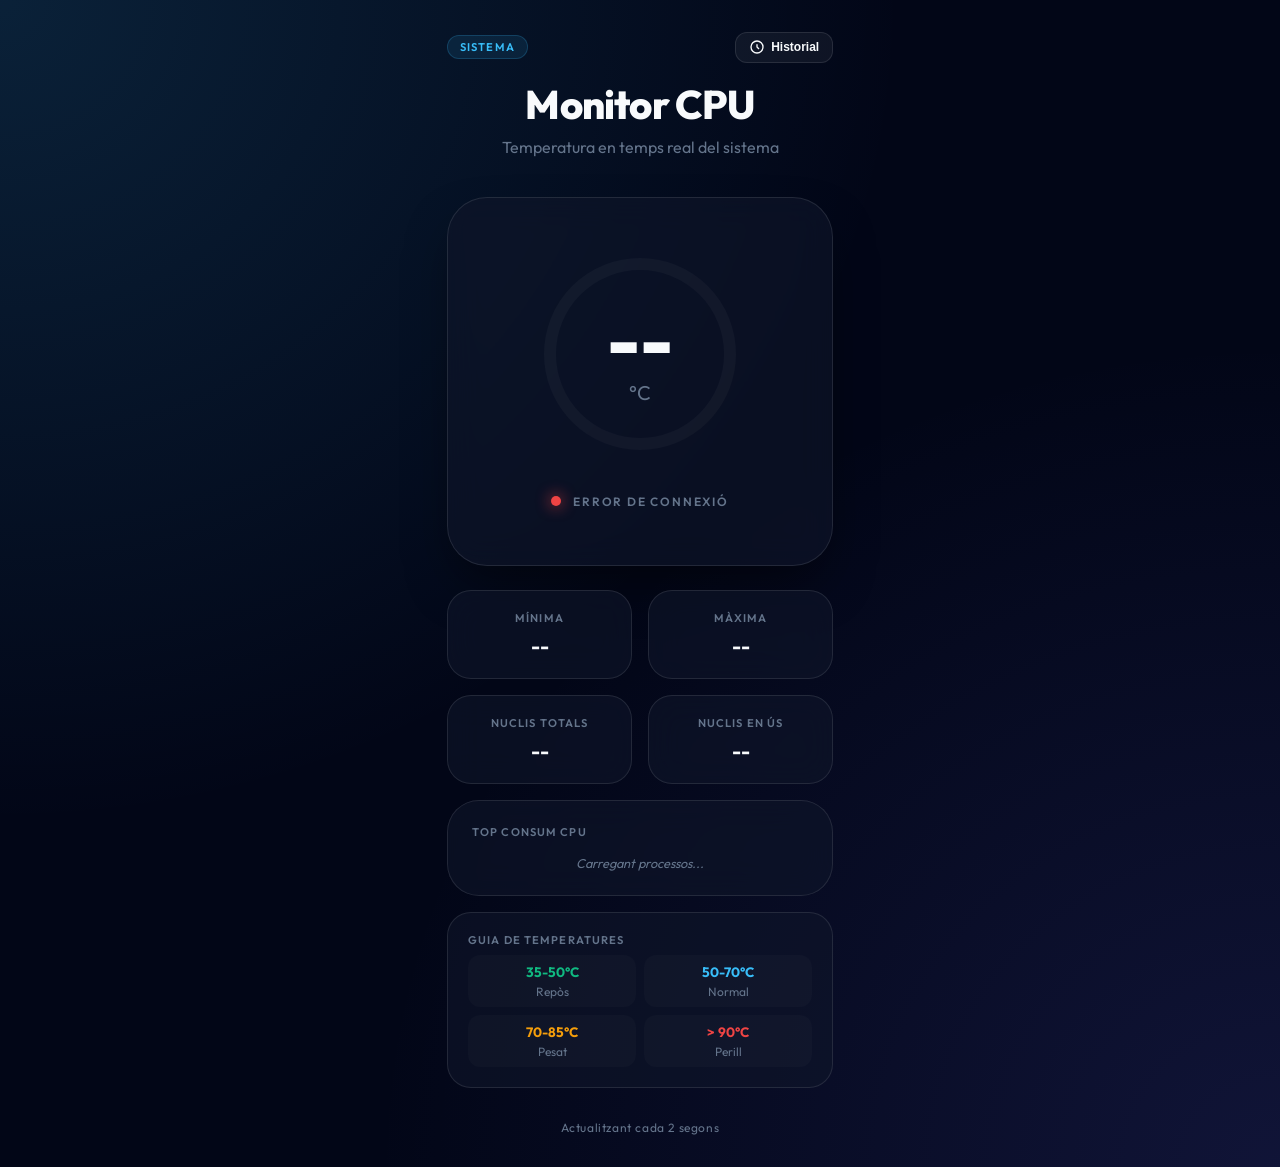
==== public/index.html @ aa87db99 "tot" ====
<!DOCTYPE html>
<html lang="ca">
<head>
    <meta charset="UTF-8">
    <meta name="viewport" content="width=device-width, initial-scale=1.0">
    <title>Monitor de Temperatura PC</title>
    <link rel="stylesheet" href="style.css">
    <link rel="preconnect" href="https://fonts.googleapis.com">
    <link rel="preconnect" href="https://fonts.gstatic.com" crossorigin>
    <link href="https://fonts.googleapis.com/css2?family=Outfit:wght@300;400;600;800&display=swap" rel="stylesheet">
</head>
<body>
    <div class="container">
        <header>
            <div class="header-top">
                <div class="badge">SISTEMA</div>
                <button id="btn-history" class="btn-history">
                    <svg viewBox="0 0 24 24" width="16" height="16" stroke="currentColor" stroke-width="2" fill="none"><path d="M12 8v4l3 3m6-3a9 9 0 11-18 0 9 9 0 0118 0z"></path></svg>
                    Historial
                </button>
            </div>
            <h1>Monitor CPU</h1>
            <p>Temperatura en temps real del sistema</p>
        </header>
        
        <main>
            <div class="temp-card">
                <div class="gauge-container">
                    <svg viewBox="0 0 100 100" class="gauge">
                        <circle class="gauge-bg" cx="50" cy="50" r="45"></circle>
                        <circle class="gauge-progress" cx="50" cy="50" r="45"></circle>
                    </svg>
                    <div class="temp-display">
                        <span id="temp-value">--</span>
                        <span class="unit">°C</span>
                    </div>
                </div>
                
                <div class="status-indicator">
                    <div id="status-dot" class="dot"></div>
                    <span id="status-text">Connectant...</span>
                </div>

                <!-- Nou: Culpable de la calor -->
                <div id="culprit-container" class="culprit-container hidden">
                    <span class="label">Possible Culpable</span>
                    <div class="culprit-info">
                        <svg viewBox="0 0 24 24" width="16" height="16" fill="none" stroke="currentColor" stroke-width="2"><path d="M13 2L3 14h9l-1 8 10-12h-9l1-8z"></path></svg>
                        <span id="culprit-name">--</span>
                    </div>
                </div>
            </div>

            <div class="info-grid">
                <div class="info-item">
                    <span class="label">Mínima</span>
                    <span id="temp-min" class="val">--</span>
                </div>
                <div class="info-item">
                    <span class="label">Màxima</span>
                    <span id="temp-max" class="val">--</span>
                </div>
                <div class="info-item">
                    <span class="label">Nuclis Totals</span>
                    <span id="cpu-total" class="val">--</span>
                </div>
                <div class="info-item">
                    <span class="label">Nuclis en Ús</span>
                    <span id="cpu-used" class="val">--</span>
                </div>
            </div>

            <div class="processes-card">
                <span class="label">Top Consum CPU</span>
                <ul id="process-list" class="process-list">
                    <!-- S'omplirà amb JS -->
                    <li class="loading">Carregant processos...</li>
                </ul>
            </div>
            <div class="temp-guide">
                <span class="label">Guia de Temperatures</span>
                <div class="guide-grid">
                    <div class="guide-item cool" id="guide-repos"><span>35-50°C</span> Repòs</div>
                    <div class="guide-item normal" id="guide-normal"><span>50-70°C</span> Normal</div>
                    <div class="guide-item heavy" id="guide-heavy"><span>70-85°C</span> Pesat</div>
                    <div class="guide-item danger" id="guide-perill"><span>> 90°C</span> Perill</div>
                </div>
            </div>
        </main>

        <footer>
            <p>Actualitzant cada 2 segons</p>
        </footer>
    </div>

    <!-- Modal Historial -->
    <div id="modal-history" class="modal">
        <div class="modal-content">
            <div class="modal-header">
                <h2>Historial de Consum</h2>
                <button id="btn-close-modal" class="btn-close">&times;</button>
            </div>
            <div class="modal-body">
                <p class="modal-subtitle">Processos que han superat el 40% de CPU recentment:</p>
                <ul id="history-list" class="history-list">
                    <!-- Dinàmic -->
                </ul>
            </div>
        </div>
    </div>

    <script src="script.js"></script>
</body>
</html>
---- public/style.css ----
:root {
    --bg-color: #020617;
    --card-bg: rgba(15, 23, 42, 0.6);
    --accent-color: #38bdf8;
    --text-primary: #f8fafc;
    --text-secondary: #64748b;
    --danger: #ef4444;
    --warning: #f59e0b;
    --success: #10b981;
    --border-color: rgba(255, 255, 255, 0.1);
}

* {
    margin: 0;
    padding: 0;
    box-sizing: border-box;
}

body {
    font-family: 'Outfit', sans-serif;
    background: var(--bg-color);
    background-image: 
        radial-gradient(at 0% 0%, rgba(56, 189, 248, 0.15) 0px, transparent 50%),
        radial-gradient(at 100% 100%, rgba(99, 102, 241, 0.15) 0px, transparent 50%);
    color: var(--text-primary);
    min-height: 100vh;
    display: flex;
    justify-content: center;
    align-items: center;
    overflow-x: hidden;
    overflow-y: auto;
}

.container {
    width: 100%;
    max-width: 450px;
    padding: 2rem;
    animation: fadeIn 0.8s ease-out;
}

@keyframes fadeIn {
    from { opacity: 0; transform: translateY(20px); }
    to { opacity: 1; transform: translateY(0); }
}

header {
    text-align: center;
    margin-bottom: 2.5rem;
}

.header-top {
    display: flex;
    justify-content: space-between;
    align-items: center;
    margin-bottom: 1rem;
}

.btn-history {
    background: rgba(255, 255, 255, 0.05);
    border: 1px solid var(--border-color);
    color: var(--text-primary);
    padding: 0.4rem 0.8rem;
    border-radius: 0.75rem;
    font-size: 0.75rem;
    font-weight: 600;
    cursor: pointer;
    display: flex;
    align-items: center;
    gap: 0.4rem;
    transition: all 0.2s ease;
}

.btn-history:hover {
    background: rgba(255, 255, 255, 0.1);
    transform: translateY(-2px);
}

.badge {
    display: inline-block;
    padding: 0.25rem 0.75rem;
    background: rgba(56, 189, 248, 0.1);
    color: var(--accent-color);
    border-radius: 9999px;
    font-size: 0.7rem;
    font-weight: 600;
    letter-spacing: 0.1em;
    border: 1px solid rgba(56, 189, 248, 0.2);
}

header h1 {
    font-size: 2.5rem;
    font-weight: 800;
    letter-spacing: -0.02em;
    margin-bottom: 0.5rem;
}

header p {
    color: var(--text-secondary);
    font-size: 1rem;
}

.temp-card {
    background: var(--card-bg);
    backdrop-filter: blur(16px);
    border: 1px solid var(--border-color);
    border-radius: 2.5rem;
    padding: 3.5rem 2rem;
    box-shadow: 0 25px 50px -12px rgba(0, 0, 0, 0.5);
    margin-bottom: 1.5rem;
    position: relative;
    transition: transform 0.3s ease;
}

.temp-card:hover {
    transform: translateY(-5px);
    border-color: rgba(255, 255, 255, 0.2);
}

.gauge-container {
    position: relative;
    width: 200px;
    height: 200px;
    margin: 0 auto 2.5rem;
}

.gauge {
    width: 100%;
    height: 100%;
    transform: rotate(-90deg);
}

.gauge-bg {
    fill: none;
    stroke: rgba(255, 255, 255, 0.03);
    stroke-width: 6;
}

.gauge-progress {
    fill: none;
    stroke: var(--accent-color);
    stroke-width: 6;
    stroke-linecap: round;
    transition: stroke-dashoffset 1s cubic-bezier(0.4, 0, 0.2, 1), stroke 0.5s ease;
}

.temp-display {
    position: absolute;
    top: 50%;
    left: 50%;
    transform: translate(-50%, -50%);
    text-align: center;
}

#temp-value {
    display: block;
    font-size: 4.5rem;
    font-weight: 800;
    line-height: 1;
    font-variant-numeric: tabular-nums;
}

.unit {
    font-size: 1.25rem;
    font-weight: 400;
    color: var(--text-secondary);
    margin-top: 0.25rem;
    display: block;
}

.status-indicator {
    display: flex;
    align-items: center;
    justify-content: center;
    gap: 0.75rem;
}

.dot {
    width: 10px;
    height: 10px;
    border-radius: 50%;
    background: var(--success);
    box-shadow: 0 0 15px var(--success);
}

#status-text {
    font-size: 0.75rem;
    color: var(--text-secondary);
    font-weight: 600;
    text-transform: uppercase;
    letter-spacing: 0.15em;
}

.culprit-container {
    margin-top: 2rem;
    padding-top: 1.5rem;
    border-top: 1px solid rgba(255, 255, 255, 0.05);
    animation: slideUp 0.5s ease-out;
}

.culprit-container.hidden {
    display: none;
}

.culprit-info {
    display: flex;
    align-items: center;
    justify-content: center;
    gap: 0.5rem;
    color: var(--warning);
    font-weight: 700;
    font-size: 1.1rem;
    margin-top: 0.5rem;
}

.culprit-container.danger .culprit-info {
    color: var(--danger);
    animation: shake 0.5s ease-in-out infinite;
}

@keyframes slideUp {
    from { opacity: 0; transform: translateY(10px); }
    to { opacity: 1; transform: translateY(0); }
}

@keyframes shake {
    0%, 100% { transform: translateX(0); }
    25% { transform: translateX(-2px); }
    75% { transform: translateX(2px); }
}

.info-grid {
    display: grid;
    grid-template-columns: 1fr 1fr;
    gap: 1rem;
}

.info-item {
    background: var(--card-bg);
    backdrop-filter: blur(16px);
    padding: 1.25rem;
    border-radius: 1.5rem;
    border: 1px solid var(--border-color);
    text-align: center;
}

.processes-card {
    background: var(--card-bg);
    backdrop-filter: blur(16px);
    padding: 1.5rem;
    border-radius: 2rem;
    border: 1px solid var(--border-color);
    margin-top: 1rem;
    text-align: left;
}

.process-list {
    list-style: none;
    margin-top: 1rem;
}

.process-item {
    display: flex;
    justify-content: space-between;
    padding: 0.5rem 0;
    border-bottom: 1px solid rgba(255, 255, 255, 0.05);
    font-size: 0.9rem;
}

.process-item:last-child {
    border-bottom: none;
}

.process-name {
    color: var(--text-primary);
    font-weight: 500;
    max-width: 200px;
    overflow: hidden;
    text-overflow: ellipsis;
    white-space: nowrap;
}

.process-stats {
    display: flex;
    gap: 1rem;
    align-items: center;
}

.process-temp {
    color: var(--warning);
    font-size: 0.8rem;
    font-weight: 600;
}

.process-cpu {
    color: var(--accent-color);
    font-weight: 700;
    min-width: 45px;
    text-align: right;
}

.loading {
    color: var(--text-secondary);
    font-size: 0.8rem;
    font-style: italic;
    text-align: center;
}

.temp-guide {
    margin-top: 1rem;
    background: var(--card-bg);
    padding: 1.25rem;
    border-radius: 1.5rem;
    border: 1px solid var(--border-color);
}

.guide-grid {
    display: grid;
    grid-template-columns: 1fr 1fr;
    gap: 0.5rem;
    margin-top: 0.5rem;
}

.guide-item {
    font-size: 0.75rem;
    color: var(--text-secondary);
    display: flex;
    flex-direction: column;
    align-items: center;
    padding: 0.5rem;
    border-radius: 0.75rem;
    background: rgba(255, 255, 255, 0.02);
}

.guide-item span {
    font-weight: 700;
    font-size: 0.85rem;
    margin-bottom: 0.2rem;
}

.guide-item.cool span { color: var(--success); }
.guide-item.normal span { color: var(--accent-color); }
.guide-item.heavy span { color: var(--warning); }
.guide-item.danger span { color: var(--danger); }

.guide-item.active {
    background: rgba(255, 255, 255, 0.08);
    border: 1px solid rgba(255, 255, 255, 0.2);
    transform: scale(1.05);
    transition: all 0.3s ease;
}

.guide-item.active.cool { border-color: var(--success); box-shadow: 0 0 10px rgba(16, 185, 129, 0.2); }
.guide-item.active.normal { border-color: var(--accent-color); box-shadow: 0 0 10px rgba(56, 189, 248, 0.2); }
.guide-item.active.heavy { border-color: var(--warning); box-shadow: 0 0 10px rgba(245, 158, 11, 0.2); }
.guide-item.active.danger { border-color: var(--danger); box-shadow: 0 0 10px rgba(239, 68, 68, 0.2); }

.label {
    display: block;
    font-size: 0.7rem;
    color: var(--text-secondary);
    font-weight: 600;
    text-transform: uppercase;
    letter-spacing: 0.1em;
    margin-bottom: 0.5rem;
}

.val {
    font-size: 1.25rem;
    font-weight: 700;
    color: var(--text-primary);
}

footer {
    margin-top: 2rem;
    text-align: center;
    color: var(--text-secondary);
    font-size: 0.75rem;
    letter-spacing: 0.05em;
}

/* Animations */
@keyframes pulse {
    0% { transform: scale(1); opacity: 1; }
    50% { transform: scale(1.2); opacity: 0.6; }
    100% { transform: scale(1); opacity: 1; }
}

.dot {
    animation: pulse 2s cubic-bezier(0.4, 0, 0.6, 1) infinite;
}

/* Responsive */
@media (max-height: 700px) {
    .container {
        padding: 1rem;
    }
    .temp-card {
        padding: 2rem 1.5rem;
        margin-bottom: 1rem;
    }
    .gauge-container {
        width: 160px;
        height: 160px;
        margin-bottom: 1.5rem;
    }
    #temp-value {
        font-size: 3.5rem;
    }
}

/* Modal */
.modal {
    display: none;
    position: fixed;
    z-index: 1000;
    left: 0;
    top: 0;
    width: 100%;
    height: 100%;
    background-color: rgba(0, 0, 0, 0.7);
    backdrop-filter: blur(8px);
    justify-content: center;
    align-items: center;
}

.modal.active {
    display: flex;
}

.modal-content {
    background: var(--bg-color);
    border: 1px solid var(--border-color);
    width: 95%;
    max-width: 650px;
    border-radius: 2rem;
    padding: 2rem;
    position: relative;
    box-shadow: 0 25px 50px -12px rgba(0, 0, 0, 1);
    animation: modalPop 0.3s cubic-bezier(0.34, 1.56, 0.64, 1);
}

@keyframes modalPop {
    from { transform: scale(0.8); opacity: 0; }
    to { transform: scale(1); opacity: 1; }
}

.modal-header {
    display: flex;
    justify-content: space-between;
    align-items: center;
    margin-bottom: 1.5rem;
}

.modal-header h2 {
    font-size: 1.5rem;
    font-weight: 800;
}

.btn-close {
    background: none;
    border: none;
    color: var(--text-secondary);
    font-size: 2rem;
    cursor: pointer;
    line-height: 1;
}

.modal-subtitle {
    font-size: 0.85rem;
    color: var(--text-secondary);
    margin-bottom: 1.5rem;
}

.history-list {
    list-style: none;
    max-height: 500px;
    overflow-y: auto;
    padding-right: 0.5rem;
}

.history-item {
    display: flex;
    justify-content: space-between;
    align-items: center;
    padding: 1rem;
    background: rgba(255, 255, 255, 0.03);
    border-radius: 1rem;
    margin-bottom: 0.75rem;
}

.history-info {
    display: flex;
    flex-direction: column;
}

.history-name {
    font-weight: 600;
    font-size: 0.9rem;
}

.history-time {
    font-size: 0.7rem;
    color: var(--text-secondary);
    display: flex;
    align-items: center;
    gap: 0.4rem;
    margin-top: 0.2rem;
}

.status-badge {
    font-size: 0.65rem;
    font-weight: 600;
    padding: 0.1rem 0.4rem;
    border-radius: 0.4rem;
    background: rgba(255, 255, 255, 0.05);
}

.status-badge.active {
    color: var(--danger);
    background: rgba(239, 68, 68, 0.1);
}

.history-cpu {
    font-weight: 800;
    color: var(--danger);
}
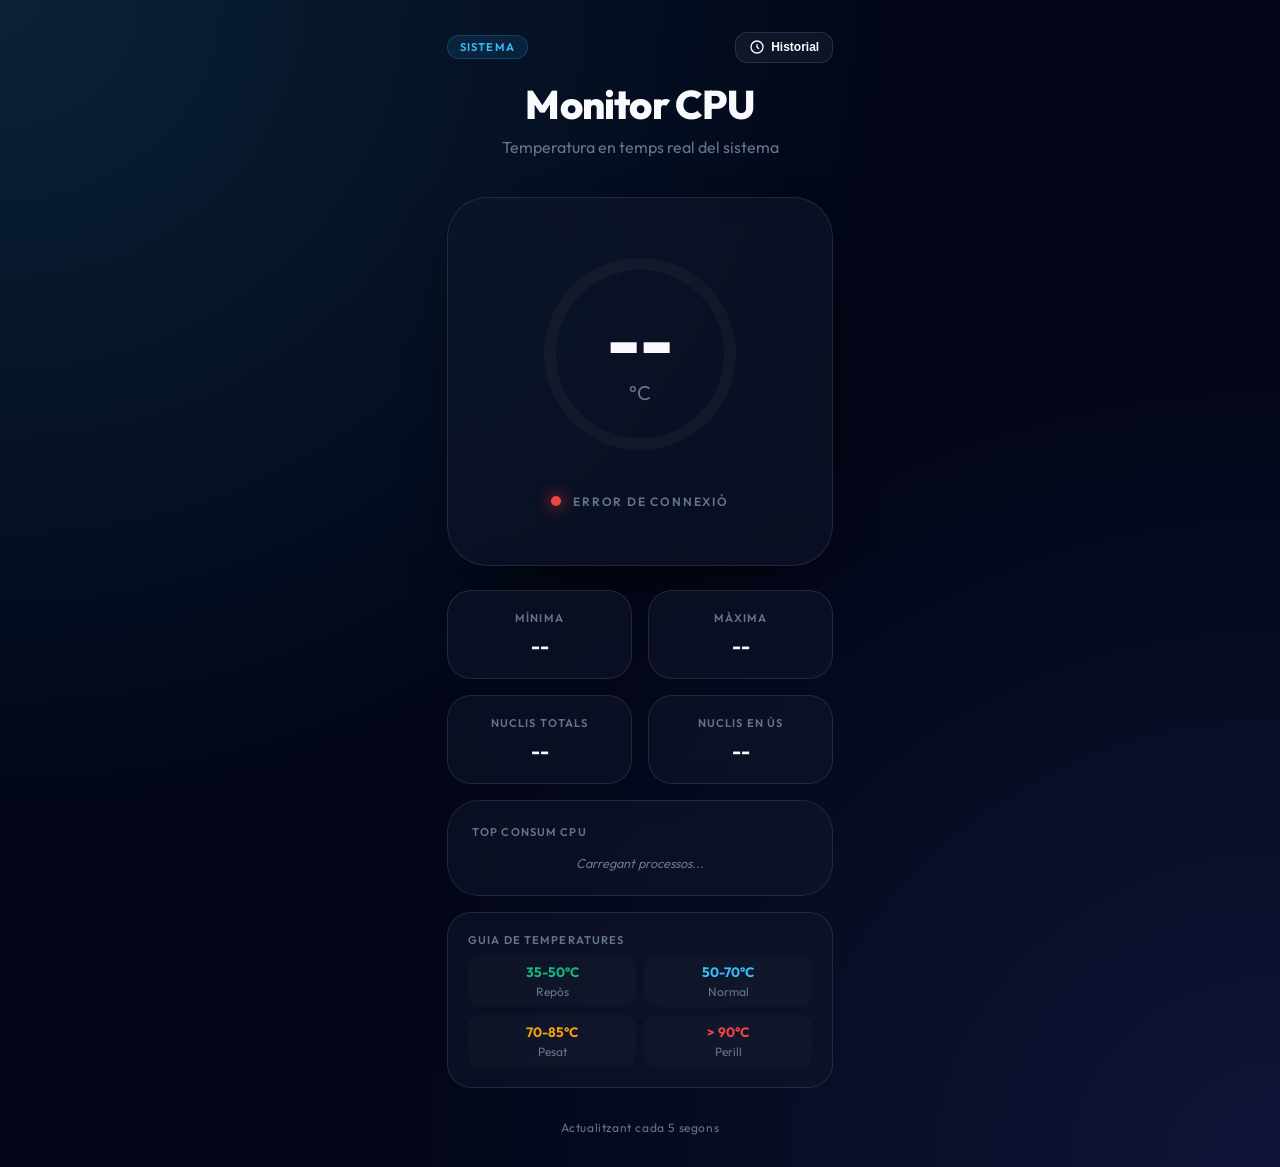
==== commit a5ba85ec: "Fer que GitHub Pages connecti al servidor local (CORS + API_BASE)" ====
--- a/public/index.html
+++ b/public/index.html
@@ -89,7 +89,7 @@
         </main>
 
         <footer>
-            <p>Actualitzant cada 2 segons</p>
+            <p>Actualitzant cada 5 segons</p>
         </footer>
     </div>
 
